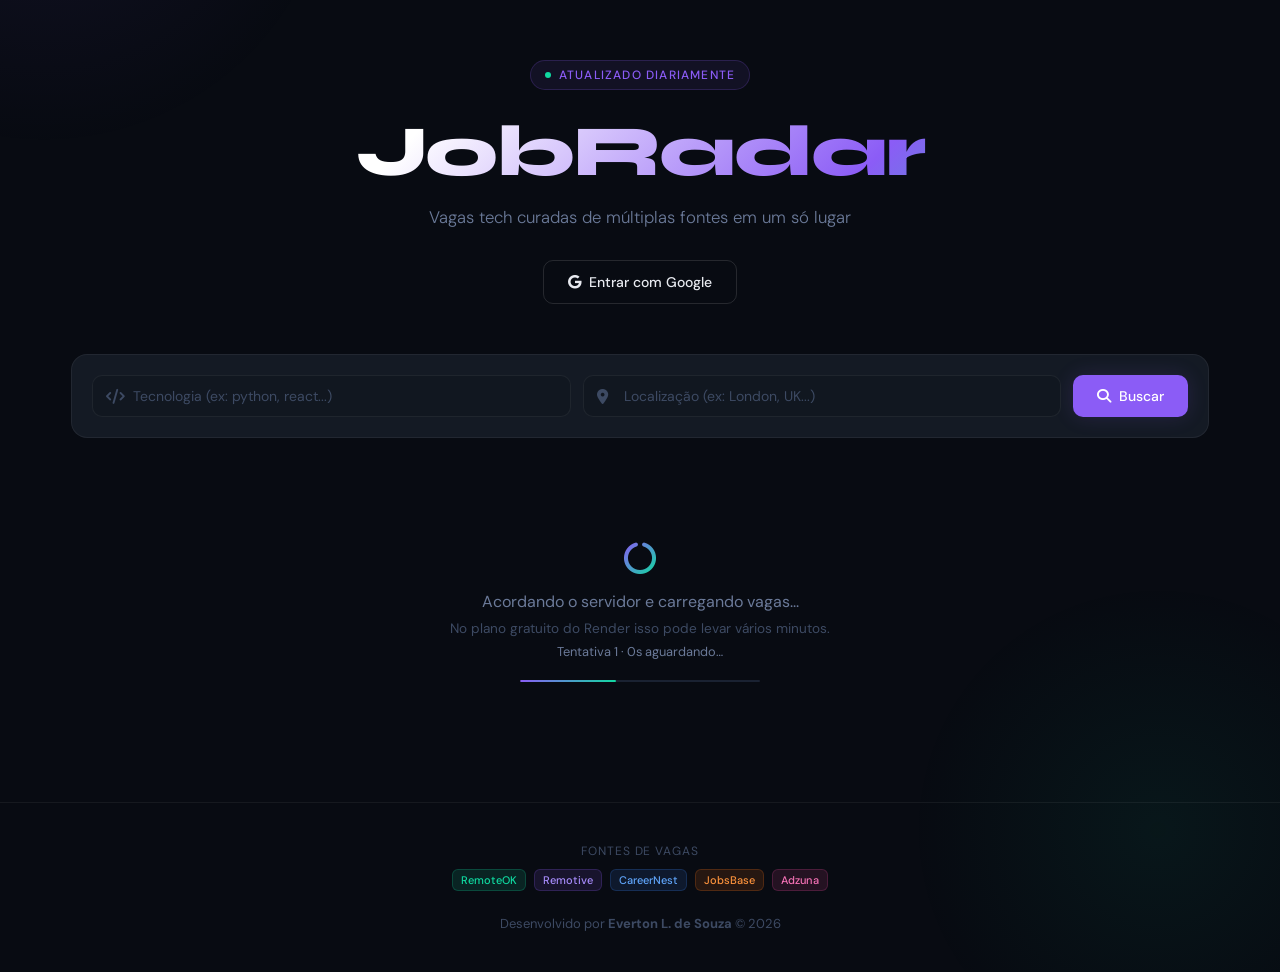
==== docs/index.html @ 058b23d6 "feat(ui): skeleton loading, load more, debounce, URL params, fade-in, empty state" ====
<!DOCTYPE html>
<html lang="pt-BR">
<head>
    <meta charset="UTF-8">
    <meta name="viewport" content="width=device-width, initial-scale=1.0">
    <title>JobRadar — Vagas Tech</title>
    <link rel="stylesheet" href="style.css?v=20260523">
    <link rel="stylesheet" href="https://cdnjs.cloudflare.com/ajax/libs/font-awesome/6.5.0/css/all.min.css">
    <link rel="icon" href="data:image/svg+xml,<svg xmlns='http://www.w3.org/2000/svg' viewBox='0 0 100 100'><text y='.9em' font-size='90'>📡</text></svg>">
</head>
<body>
    <header>
        <div class="container">
            <div class="header-eyebrow">Atualizado diariamente</div>
            <h1>JobRadar</h1>
            <p>Vagas tech curadas de múltiplas fontes em um só lugar</p>
            <div class="header-actions">
                <div id="auth-section">
                    <button id="btn-login" class="btn-outline">
                        <i class="fab fa-google"></i> Entrar com Google
                    </button>
                </div>
            </div>
        </div>
    </header>

    <main class="container">
        <div class="filters-wrapper">
            <div class="filter-input-wrapper">
                <i class="fas fa-code"></i>
                <input type="text" id="filter-tech" placeholder="Tecnologia (ex: python, react...)" />
            </div>
            <div class="filter-input-wrapper">
                <i class="fas fa-map-marker-alt"></i>
                <input type="text" id="filter-location" placeholder="Localização (ex: London, UK...)" />
            </div>
            <button id="btn-search" class="btn-primary">
                <i class="fas fa-search"></i> Buscar
            </button>
        </div>

        <div id="jobs-grid" class="jobs-grid">
            <div class="loading">
                <i class="fas fa-circle-notch fa-spin"></i>
                <p>Carregando vagas...</p>
            </div>
        </div>

        <div id="favorites-section" style="display:none">
            <h2><i class="fas fa-star"></i> Meus Favoritos</h2>
            <div id="favorites-grid" class="jobs-grid"></div>
        </div>
    </main>

    <footer>
        <div class="footer-sources">
            <span class="footer-sources-title">Fontes de vagas</span>
            <div class="footer-sources-list">
                <span class="source-badge" data-source="RemoteOK">RemoteOK</span>
                <span class="source-badge" data-source="Remotive">Remotive</span>
                <span class="source-badge" data-source="CareerNest">CareerNest</span>
                <span class="source-badge" data-source="JobsBase">JobsBase</span>
                <span class="source-badge" data-source="Adzuna">Adzuna</span>
            </div>
        </div>
        <p>Desenvolvido por <strong>Everton L. de Souza</strong> &copy; 2026</p>
    </footer>

    <script src="script.js?v=20260523"></script>
</body>
</html>
---- docs/style.css ----
@import url('https://fonts.googleapis.com/css2?family=Syne:wght@400;600;700;800&family=DM+Sans:wght@300;400;500&display=swap');

:root {
    --bg: #080b12;
    --bg-2: #0d1117;
    --bg-3: #111720;
    --surface: #141a24;
    --surface-2: #1a2232;
    --border: rgba(255,255,255,0.06);
    --border-hover: rgba(255,255,255,0.12);
    --text: #e8eaf0;
    --text-muted: #6b7a99;
    --text-dim: #3d4a63;

    --purple: #8b5cf6;
    --purple-glow: rgba(139,92,246,0.15);
    --purple-dim: rgba(139,92,246,0.08);
    --green: #10d9a0;
    --green-glow: rgba(16,217,160,0.15);
    --orange: #f97316;
    --orange-glow: rgba(249,115,22,0.15);

    --gradient-hero: linear-gradient(135deg, #8b5cf6 0%, #10d9a0 100%);
    --gradient-card: linear-gradient(145deg, #141a24 0%, #0d1117 100%);
}

* { box-sizing: border-box; margin: 0; padding: 0; }

body {
    background: var(--bg);
    color: var(--text);
    font-family: 'DM Sans', sans-serif;
    min-height: 100vh;
    overflow-x: hidden;
}

body::before {
    content: '';
    position: fixed;
    top: -50%;
    left: -20%;
    width: 600px;
    height: 600px;
    background: radial-gradient(circle, rgba(139,92,246,0.08) 0%, transparent 70%);
    pointer-events: none;
    z-index: 0;
}

body::after {
    content: '';
    position: fixed;
    bottom: -20%;
    right: -10%;
    width: 500px;
    height: 500px;
    background: radial-gradient(circle, rgba(16,217,160,0.06) 0%, transparent 70%);
    pointer-events: none;
    z-index: 0;
}

.container {
    width: 92%;
    max-width: 1280px;
    margin: 0 auto;
    padding: 0 20px;
    position: relative;
    z-index: 1;
}

/* HEADER */
header {
    padding: 60px 0 50px;
    text-align: center;
    position: relative;
}

.header-eyebrow {
    display: inline-flex;
    align-items: center;
    gap: 8px;
    background: var(--purple-dim);
    border: 1px solid rgba(139,92,246,0.2);
    color: var(--purple);
    font-size: 12px;
    font-weight: 500;
    letter-spacing: 0.1em;
    text-transform: uppercase;
    padding: 6px 14px;
    border-radius: 100px;
    margin-bottom: 24px;
}

.header-eyebrow::before {
    content: '';
    width: 6px;
    height: 6px;
    background: var(--green);
    border-radius: 50%;
    animation: pulse 2s ease-in-out infinite;
}

@keyframes pulse {
    0%, 100% { opacity: 1; transform: scale(1); }
    50% { opacity: 0.5; transform: scale(0.8); }
}

header h1 {
    font-family: 'Syne', sans-serif;
    font-size: clamp(2.8rem, 6vw, 4.5rem);
    font-weight: 800;
    line-height: 1.05;
    letter-spacing: -0.03em;
    margin-bottom: 16px;
    background: linear-gradient(135deg, #ffffff 30%, #8b5cf6 70%, #10d9a0 100%);
    -webkit-background-clip: text;
    -webkit-text-fill-color: transparent;
    background-clip: text;
}

header p {
    font-size: 1.05rem;
    color: var(--text-muted);
    margin-bottom: 32px;
    font-weight: 300;
}

.header-actions {
    display: flex;
    justify-content: center;
    gap: 12px;
    flex-wrap: wrap;
}

/* BUTTONS */
.btn-primary {
    background: var(--purple);
    color: #fff;
    border: none;
    padding: 12px 24px;
    border-radius: 10px;
    cursor: pointer;
    font-size: 14px;
    font-weight: 500;
    font-family: 'DM Sans', sans-serif;
    display: inline-flex;
    align-items: center;
    gap: 8px;
    transition: all 0.2s ease;
    box-shadow: 0 0 20px var(--purple-glow);
}

.btn-primary:hover {
    background: #7c3aed;
    box-shadow: 0 0 30px rgba(139,92,246,0.3);
    transform: translateY(-1px);
}

.btn-outline {
    background: transparent;
    color: var(--text);
    border: 1px solid var(--border-hover);
    padding: 12px 24px;
    border-radius: 10px;
    cursor: pointer;
    font-size: 14px;
    font-weight: 500;
    font-family: 'DM Sans', sans-serif;
    display: inline-flex;
    align-items: center;
    gap: 8px;
    transition: all 0.2s ease;
}

.btn-outline:hover {
    border-color: var(--purple);
    color: var(--purple);
    background: var(--purple-dim);
}

/* FILTERS */
.filters-wrapper {
    background: var(--surface);
    border: 1px solid var(--border);
    border-radius: 16px;
    padding: 20px;
    margin: 0 0 24px;
    display: flex;
    gap: 12px;
    align-items: center;
    flex-wrap: wrap;
}

.filter-input-wrapper {
    flex: 1;
    min-width: 200px;
    position: relative;
}

.filter-input-wrapper i {
    position: absolute;
    left: 14px;
    top: 50%;
    transform: translateY(-50%);
    color: var(--text-dim);
    font-size: 15px;
    pointer-events: none;
    z-index: 1;
}

.filter-input-wrapper input {
    width: 100%;
    background: var(--bg-3);
    border: 1px solid var(--border);
    color: var(--text);
    padding: 11px 14px 11px 40px;
    border-radius: 10px;
    font-size: 14px;
    font-family: 'DM Sans', sans-serif;
    transition: border-color 0.2s;
}

.filter-input-wrapper input::placeholder { color: var(--text-dim); }

.filter-input-wrapper input:focus {
    outline: none;
    border-color: var(--purple);
    background: var(--surface-2);
}

/* JOB COUNTER */
.job-counter {
    color: var(--text-muted);
    font-size: 13px;
    margin-bottom: 20px;
    display: flex;
    align-items: center;
    gap: 8px;
}

.job-counter::before {
    content: '';
    width: 3px;
    height: 14px;
    background: var(--gradient-hero);
    border-radius: 2px;
}

/* JOB CARDS GRID */
.jobs-grid {
    display: grid;
    grid-template-columns: repeat(auto-fill, minmax(340px, 1fr));
    gap: 16px;
    margin-bottom: 40px;
}

/* JOB CARD */
.job-card {
    background: var(--gradient-card);
    border: 1px solid var(--border);
    border-radius: 16px;
    padding: 22px;
    transition: all 0.25s ease;
    position: relative;
    overflow: hidden;
    cursor: default;
}

.job-card::before {
    content: '';
    position: absolute;
    inset: 0;
    border-radius: 16px;
    background: linear-gradient(135deg, var(--purple-dim), transparent);
    opacity: 0;
    transition: opacity 0.25s ease;
}

.job-card:hover {
    border-color: rgba(139,92,246,0.3);
    transform: translateY(-3px);
    box-shadow: 0 12px 40px rgba(0,0,0,0.4), 0 0 0 1px rgba(139,92,246,0.1);
}

.job-card:hover::before { opacity: 1; }

.job-card-header {
    display: flex;
    justify-content: space-between;
    align-items: flex-start;
    margin-bottom: 12px;
    position: relative;
}

.job-title {
    font-family: 'Syne', sans-serif;
    font-size: 1rem;
    font-weight: 600;
    color: var(--text);
    text-decoration: none;
    line-height: 1.3;
    flex: 1;
    transition: color 0.2s;
}

.job-title:hover { color: var(--purple); }

.btn-favorite {
    background: transparent;
    border: none;
    color: var(--text-dim);
    cursor: pointer;
    font-size: 16px;
    padding: 4px 6px;
    transition: all 0.2s;
    border-radius: 6px;
    flex-shrink: 0;
    margin-left: 8px;
}

.btn-favorite:hover {
    color: var(--orange);
    background: var(--orange-glow);
}

.btn-favorite.active { color: var(--orange); }

.job-meta {
    display: flex;
    flex-direction: column;
    gap: 5px;
    margin-bottom: 14px;
}

.job-company {
    font-size: 13px;
    color: var(--text-muted);
    display: flex;
    align-items: center;
    gap: 6px;
}

.job-company i { color: var(--text-dim); font-size: 13px; }

.job-location {
    font-size: 12px;
    color: var(--text-dim);
    display: flex;
    align-items: center;
    gap: 6px;
}

/* TECH TAGS */
.job-tags {
    display: flex;
    flex-wrap: wrap;
    gap: 6px;
    margin-bottom: 16px;
    min-height: 24px;
}

.tag {
    padding: 3px 10px;
    border-radius: 6px;
    font-size: 11px;
    font-weight: 500;
    letter-spacing: 0.02em;
    border: 1px solid;
}

.tag-csharp { background: rgba(139,92,246,0.12); color: #a78bfa; border-color: rgba(139,92,246,0.2); }
.tag-dotnet, .tag-net { background: rgba(139,92,246,0.12); color: #a78bfa; border-color: rgba(139,92,246,0.2); }
.tag-python { background: rgba(251,191,36,0.1); color: #fbbf24; border-color: rgba(251,191,36,0.2); }
.tag-javascript, .tag-js { background: rgba(251,191,36,0.1); color: #fbbf24; border-color: rgba(251,191,36,0.2); }
.tag-typescript, .tag-ts { background: rgba(59,130,246,0.12); color: #60a5fa; border-color: rgba(59,130,246,0.2); }
.tag-react { background: rgba(16,217,160,0.1); color: #10d9a0; border-color: rgba(16,217,160,0.2); }
.tag-java { background: rgba(249,115,22,0.1); color: #fb923c; border-color: rgba(249,115,22,0.2); }
.tag-go { background: rgba(16,217,160,0.1); color: #10d9a0; border-color: rgba(16,217,160,0.2); }
.tag-docker { background: rgba(59,130,246,0.12); color: #60a5fa; border-color: rgba(59,130,246,0.2); }
.tag-sql { background: rgba(249,115,22,0.1); color: #fb923c; border-color: rgba(249,115,22,0.2); }
.tag-default { background: rgba(255,255,255,0.05); color: var(--text-muted); border-color: var(--border); }

/* CARD FOOTER */
.job-footer {
    display: flex;
    justify-content: space-between;
    align-items: center;
    font-size: 12px;
    color: var(--text-dim);
    border-top: 1px solid var(--border);
    padding-top: 12px;
    margin-top: auto;
}

.source-badge {
    padding: 3px 8px;
    border-radius: 6px;
    font-size: 11px;
    font-weight: 500;
}

.source-badge[data-source="RemoteOK"] {
    background: rgba(16,217,160,0.12);
    border: 1px solid rgba(16,217,160,0.2);
    color: #10d9a0;
}

.source-badge[data-source="Remotive"] {
    background: rgba(139,92,246,0.12);
    border: 1px solid rgba(139,92,246,0.2);
    color: #a78bfa;
}

.source-badge[data-source="CareerNest"] {
    background: rgba(59,130,246,0.12);
    border: 1px solid rgba(59,130,246,0.2);
    color: #60a5fa;
}

.source-badge[data-source="JobsBase"] {
    background: rgba(249,115,22,0.12);
    border: 1px solid rgba(249,115,22,0.2);
    color: #fb923c;
}

.source-badge[data-source="Adzuna"] {
    background: rgba(236,72,153,0.12);
    border: 1px solid rgba(236,72,153,0.2);
    color: #f472b6;
}

.source-badge:not([data-source]) {
    background: var(--surface-2);
    border: 1px solid var(--border);
    color: var(--text-muted);
}

.source-badge {
    cursor: help;
    position: relative;
}

/* SKELETON LOADING */
.skeleton-card {
    pointer-events: none;
}

.skeleton-line {
    background: linear-gradient(90deg, var(--surface-2) 25%, var(--surface) 50%, var(--surface-2) 75%);
    background-size: 200% 100%;
    animation: shimmer 1.5s ease-in-out infinite;
    border-radius: 6px;
}

.skeleton-title {
    height: 20px;
    width: 75%;
    margin-bottom: 16px;
}

.skeleton-company {
    height: 14px;
    width: 50%;
    margin-bottom: 8px;
}

.skeleton-location {
    height: 12px;
    width: 35%;
    margin-bottom: 20px;
}

.skeleton-tags {
    display: flex;
    gap: 8px;
    margin-bottom: 20px;
}

.skeleton-tag {
    height: 22px;
    width: 50px;
    background: linear-gradient(90deg, var(--surface-2) 25%, var(--surface) 50%, var(--surface-2) 75%);
    background-size: 200% 100%;
    animation: shimmer 1.5s ease-in-out infinite;
    border-radius: 6px;
}

.skeleton-footer {
    height: 12px;
    width: 40%;
}

@keyframes shimmer {
    0% { background-position: 200% 0; }
    100% { background-position: -200% 0; }
}

/* EMPTY STATE */
.empty-state {
    grid-column: 1 / -1;
    text-align: center;
    padding: 80px 20px;
    color: var(--text-muted);
}

.empty-state i {
    font-size: 3rem;
    background: var(--gradient-hero);
    -webkit-background-clip: text;
    -webkit-text-fill-color: transparent;
    background-clip: text;
    margin-bottom: 20px;
}

.empty-state p {
    font-size: 1.1rem;
    margin-top: 8px;
}

/* FADE IN ANIMATION */
.fade-in-up {
    opacity: 0;
    transform: translateY(16px);
    animation: fadeInUp 0.4s ease forwards;
}

@keyframes fadeInUp {
    to {
        opacity: 1;
        transform: translateY(0);
    }
}

/* LOAD MORE */
.load-more-container {
    display: flex;
    justify-content: center;
    margin: 0 0 40px;
}

.btn-load-more {
    padding: 14px 48px;
    font-size: 14px;
}

.btn-load-more:disabled {
    opacity: 0.6;
    cursor: not-allowed;
}

/* LOADING */
.loading {
    grid-column: 1 / -1;
    text-align: center;
    padding: 80px 20px;
    color: var(--text-muted);
}

.loading p {
    margin-top: 16px;
    font-size: 1rem;
}

.loading-sub {
    font-size: 0.85rem !important;
    color: var(--text-dim) !important;
    max-width: 420px;
    margin: 8px auto 0 !important;
}

.wake-elapsed {
    font-size: 0.8rem !important;
    color: var(--text-muted) !important;
    margin-top: 6px !important;
}

.loading-error {
    display: flex;
    flex-direction: column;
    align-items: center;
}

.loading-error .btn-primary {
    margin-top: 24px;
}

.loading-bar {
    width: 240px;
    height: 2px;
    background: var(--surface-2);
    border-radius: 2px;
    margin: 20px auto 0;
    overflow: hidden;
}

.loading-bar-fill {
    height: 100%;
    width: 40%;
    background: var(--gradient-hero);
    border-radius: 2px;
    animation: loading-slide 1.5s ease-in-out infinite;
}

@keyframes loading-slide {
    0% { transform: translateX(-150%); }
    100% { transform: translateX(350%); }
}

.loading i {
    font-size: 2rem;
    background: var(--gradient-hero);
    -webkit-background-clip: text;
    -webkit-text-fill-color: transparent;
    background-clip: text;
}

/* FAVORITES */
#favorites-section {
    margin-top: 50px;
    padding-top: 40px;
    border-top: 1px solid var(--border);
}

#favorites-section h2 {
    font-family: 'Syne', sans-serif;
    font-size: 1.4rem;
    font-weight: 700;
    color: var(--text);
    margin-bottom: 24px;
    display: flex;
    align-items: center;
    gap: 10px;
}

#favorites-section h2 i { color: var(--orange); }

/* FOOTER */
footer {
    text-align: center;
    padding: 40px 0;
    border-top: 1px solid var(--border);
    color: var(--text-dim);
    font-size: 13px;
    margin-top: 40px;
    position: relative;
    z-index: 1;
}

.footer-sources {
    margin-bottom: 24px;
}

.footer-sources-title {
    display: block;
    font-size: 12px;
    color: var(--text-dim);
    text-transform: uppercase;
    letter-spacing: 0.08em;
    margin-bottom: 10px;
}

.footer-sources-list {
    display: flex;
    justify-content: center;
    gap: 8px;
    flex-wrap: wrap;
}
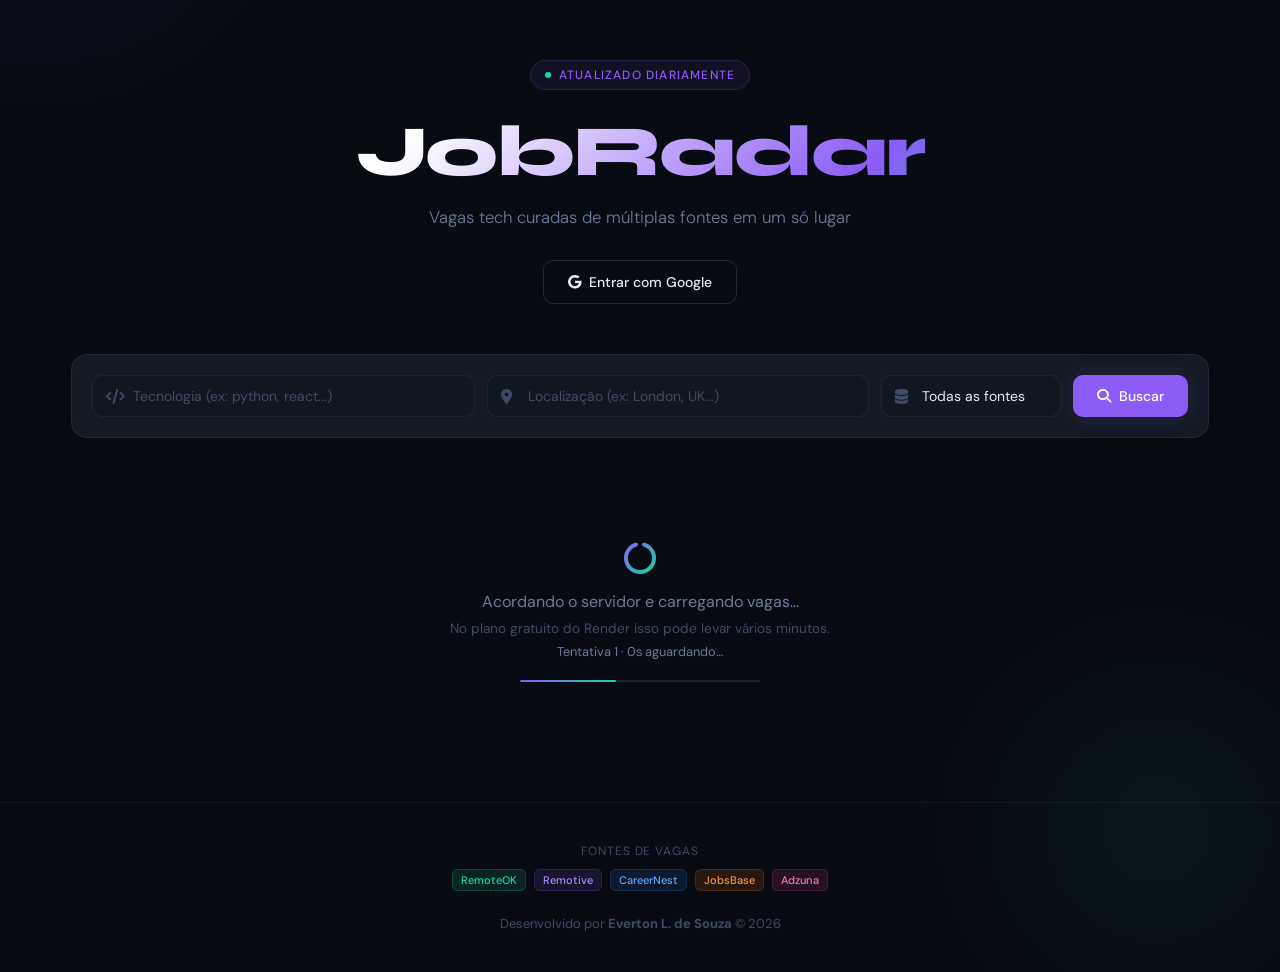
==== commit b90309eb: "feat(ui): add source filter dropdown to frontend" ====
--- a/docs/index.html
+++ b/docs/index.html
@@ -34,6 +34,17 @@
                 <i class="fas fa-map-marker-alt"></i>
                 <input type="text" id="filter-location" placeholder="Localização (ex: London, UK...)" />
             </div>
+            <div class="filter-input-wrapper filter-source-wrapper">
+                <i class="fas fa-database"></i>
+                <select id="filter-source">
+                    <option value="">Todas as fontes</option>
+                    <option value="RemoteOK">RemoteOK</option>
+                    <option value="Remotive">Remotive</option>
+                    <option value="CareerNest">CareerNest</option>
+                    <option value="JobsBase">JobsBase</option>
+                    <option value="Adzuna">Adzuna</option>
+                </select>
+            </div>
             <button id="btn-search" class="btn-primary">
                 <i class="fas fa-search"></i> Buscar
             </button>
--- a/docs/style.css
+++ b/docs/style.css
@@ -221,10 +221,30 @@
 
 .filter-input-wrapper input::placeholder { color: var(--text-dim); }
 
-.filter-input-wrapper input:focus {
+.filter-input-wrapper input:focus,
+.filter-input-wrapper select:focus {
     outline: none;
     border-color: var(--purple);
     background: var(--surface-2);
+}
+
+.filter-input-wrapper select {
+    width: 100%;
+    background: var(--bg-3);
+    border: 1px solid var(--border);
+    color: var(--text);
+    padding: 11px 14px 11px 40px;
+    border-radius: 10px;
+    font-size: 14px;
+    font-family: 'DM Sans', sans-serif;
+    transition: border-color 0.2s;
+    appearance: none;
+    cursor: pointer;
+}
+
+.filter-source-wrapper {
+    min-width: 180px;
+    flex: 0 0 auto;
 }
 
 /* JOB COUNTER */
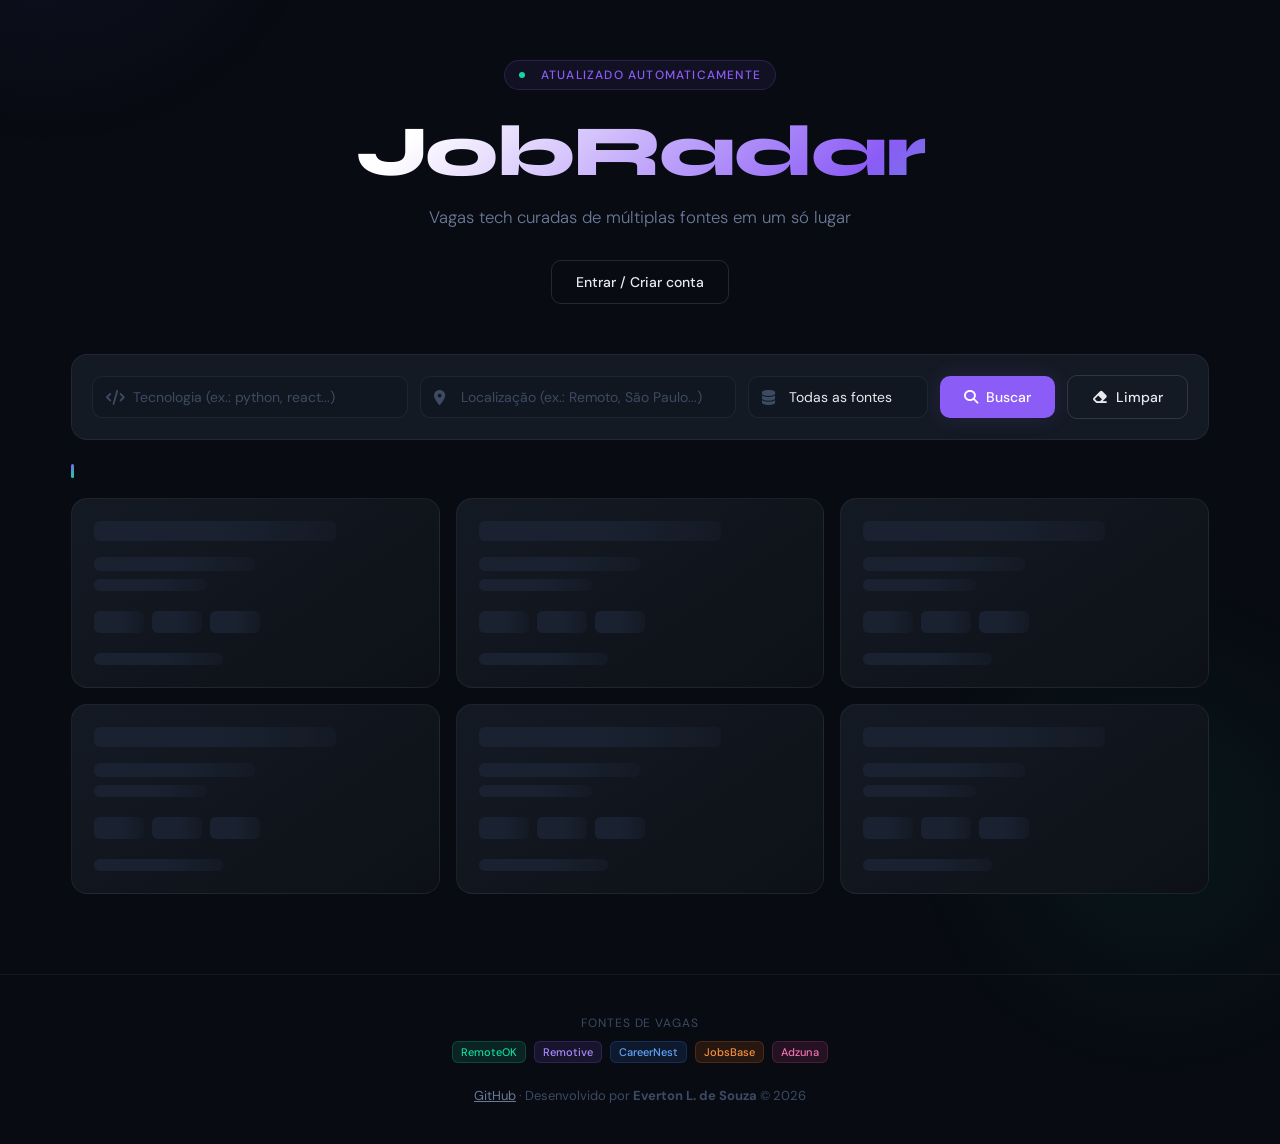
==== commit 7faefc8c: "feat: eleva o JobRadar a padrão profissional Backend: ProblemDetails RFC 7807, health checks live/re" ====
--- a/docs/index.html
+++ b/docs/index.html
@@ -3,21 +3,30 @@
 <head>
     <meta charset="UTF-8">
     <meta name="viewport" content="width=device-width, initial-scale=1.0">
-    <title>JobRadar — Vagas Tech</title>
-    <link rel="stylesheet" href="style.css?v=20260523">
+    <title>JobRadar — Vagas de tecnologia em um só lugar</title>
+    <meta name="description" content="O JobRadar agrega vagas de tecnologia de múltiplas fontes, com filtros, favoritos e alertas personalizados.">
+    <meta name="theme-color" content="#080b12">
+    <meta property="og:type" content="website">
+    <meta property="og:title" content="JobRadar — Vagas Tech">
+    <meta property="og:description" content="Vagas de tecnologia de múltiplas fontes em um só lugar, com favoritos e alertas.">
+    <meta property="og:locale" content="pt_BR">
+    <link rel="preconnect" href="https://cdnjs.cloudflare.com" crossorigin>
+    <link rel="stylesheet" href="style.css?v=20261020">
     <link rel="stylesheet" href="https://cdnjs.cloudflare.com/ajax/libs/font-awesome/6.5.0/css/all.min.css">
     <link rel="icon" href="data:image/svg+xml,<svg xmlns='http://www.w3.org/2000/svg' viewBox='0 0 100 100'><text y='.9em' font-size='90'>📡</text></svg>">
 </head>
 <body>
+    <a class="skip-link" href="#vagas">Pular para as vagas</a>
+
     <header>
         <div class="container">
-            <div class="header-eyebrow">Atualizado diariamente</div>
+            <div class="header-eyebrow"><span aria-hidden="true"></span>Atualizado automaticamente</div>
             <h1>JobRadar</h1>
             <p>Vagas tech curadas de múltiplas fontes em um só lugar</p>
             <div class="header-actions">
                 <div id="auth-section">
-                    <button id="btn-login" class="btn-outline">
-                        <i class="fab fa-google"></i> Entrar com Google
+                    <button id="btn-login" class="btn-outline" type="button">
+                        <i class="fas fa-right-to-bracket" aria-hidden="true"></i> Entrar / Criar conta
                     </button>
                 </div>
             </div>
@@ -25,17 +34,20 @@
     </header>
 
     <main class="container">
-        <div class="filters-wrapper">
+        <form class="filters-wrapper" id="filters-form" role="search" aria-label="Filtrar vagas">
             <div class="filter-input-wrapper">
-                <i class="fas fa-code"></i>
-                <input type="text" id="filter-tech" placeholder="Tecnologia (ex: python, react...)" />
+                <i class="fas fa-code" aria-hidden="true"></i>
+                <label class="sr-only" for="filter-tech">Tecnologia</label>
+                <input type="search" id="filter-tech" placeholder="Tecnologia (ex.: python, react...)" autocomplete="off">
             </div>
             <div class="filter-input-wrapper">
-                <i class="fas fa-map-marker-alt"></i>
-                <input type="text" id="filter-location" placeholder="Localização (ex: London, UK...)" />
+                <i class="fas fa-map-marker-alt" aria-hidden="true"></i>
+                <label class="sr-only" for="filter-location">Localização</label>
+                <input type="search" id="filter-location" placeholder="Localização (ex.: Remoto, São Paulo...)" autocomplete="off">
             </div>
             <div class="filter-input-wrapper filter-source-wrapper">
-                <i class="fas fa-database"></i>
+                <i class="fas fa-database" aria-hidden="true"></i>
+                <label class="sr-only" for="filter-source">Fonte</label>
                 <select id="filter-source">
                     <option value="">Todas as fontes</option>
                     <option value="RemoteOK">RemoteOK</option>
@@ -45,38 +57,107 @@
                     <option value="Adzuna">Adzuna</option>
                 </select>
             </div>
-            <button id="btn-search" class="btn-primary">
-                <i class="fas fa-search"></i> Buscar
+            <button id="btn-search" class="btn-primary" type="submit">
+                <i class="fas fa-search" aria-hidden="true"></i> Buscar
             </button>
-        </div>
+            <button id="btn-clear" class="btn-outline" type="button">
+                <i class="fas fa-eraser" aria-hidden="true"></i> Limpar
+            </button>
+        </form>
 
-        <div id="jobs-grid" class="jobs-grid">
-            <div class="loading">
-                <i class="fas fa-circle-notch fa-spin"></i>
-                <p>Carregando vagas...</p>
+        <p id="job-counter" class="job-counter" role="status" aria-live="polite"></p>
+
+        <section id="vagas" aria-label="Lista de vagas">
+            <div id="jobs-grid" class="jobs-grid">
+                <div class="loading">
+                    <i class="fas fa-circle-notch fa-spin" aria-hidden="true"></i>
+                    <p>Carregando vagas...</p>
+                </div>
             </div>
-        </div>
+            <div id="load-more-container" class="load-more-container"></div>
+        </section>
 
-        <div id="favorites-section" style="display:none">
-            <h2><i class="fas fa-star"></i> Meus Favoritos</h2>
+        <section id="favorites-section" hidden aria-label="Meus favoritos">
+            <h2><i class="fas fa-star" aria-hidden="true"></i> Meus Favoritos</h2>
             <div id="favorites-grid" class="jobs-grid"></div>
-        </div>
+            <p id="favorites-empty" class="loading-sub" hidden>Você ainda não favoritou nenhuma vaga. Toque na estrela de um card para salvar aqui.</p>
+        </section>
+
+        <section id="alerts-section" hidden aria-label="Meus alertas de vagas">
+            <h2><i class="fas fa-bell" aria-hidden="true"></i> Meus Alertas</h2>
+            <p class="alerts-hint">Crie um alerta com os filtros atuais e seja avisado quando novas vagas compatíveis forem importadas.</p>
+            <form id="alert-form" class="alert-form">
+                <label> Tecnologia <input type="text" id="alert-tech" placeholder="Ex.: React" maxlength="100"></label>
+                <label> Localização <input type="text" id="alert-location" placeholder="Ex.: Remoto" maxlength="200"></label>
+                <label> Fonte
+                    <select id="alert-source">
+                        <option value="">Todas</option>
+                        <option value="RemoteOK">RemoteOK</option>
+                        <option value="Remotive">Remotive</option>
+                        <option value="CareerNest">CareerNest</option>
+                        <option value="JobsBase">JobsBase</option>
+                        <option value="Adzuna">Adzuna</option>
+                    </select>
+                </label>
+                <button class="btn-primary" type="submit"><i class="fas fa-plus" aria-hidden="true"></i> Criar alerta</button>
+            </form>
+            <ul id="alerts-list" class="alerts-list"></ul>
+        </section>
     </main>
 
     <footer>
-        <div class="footer-sources">
-            <span class="footer-sources-title">Fontes de vagas</span>
-            <div class="footer-sources-list">
-                <span class="source-badge" data-source="RemoteOK">RemoteOK</span>
-                <span class="source-badge" data-source="Remotive">Remotive</span>
-                <span class="source-badge" data-source="CareerNest">CareerNest</span>
-                <span class="source-badge" data-source="JobsBase">JobsBase</span>
-                <span class="source-badge" data-source="Adzuna">Adzuna</span>
+        <div class="container">
+            <div class="footer-sources">
+                <span class="footer-sources-title">Fontes de vagas</span>
+                <div class="footer-sources-list">
+                    <span class="source-badge" data-source="RemoteOK">RemoteOK</span>
+                    <span class="source-badge" data-source="Remotive">Remotive</span>
+                    <span class="source-badge" data-source="CareerNest">CareerNest</span>
+                    <span class="source-badge" data-source="JobsBase">JobsBase</span>
+                    <span class="source-badge" data-source="Adzuna">Adzuna</span>
+                </div>
             </div>
+            <p>
+                <a href="https://github.com/evertonldesouza/JobRadar" target="_blank" rel="noopener noreferrer">GitHub</a> ·
+                Desenvolvido por <strong>Everton L. de Souza</strong> &copy; 2026
+            </p>
         </div>
-        <p>Desenvolvido por <strong>Everton L. de Souza</strong> &copy; 2026</p>
     </footer>
 
-    <script src="script.js?v=20260523"></script>
+    <dialog id="auth-dialog" aria-labelledby="auth-title">
+        <div class="auth-dialog-body">
+            <button class="auth-close" id="auth-close" type="button" aria-label="Fechar"><i class="fas fa-xmark" aria-hidden="true"></i></button>
+            <h2 id="auth-title">Acesse sua conta</h2>
+            <div class="auth-tabs" role="tablist" aria-label="Entrar ou criar conta">
+                <button type="button" role="tab" aria-selected="true" id="tab-login" class="auth-tab active">Entrar</button>
+                <button type="button" role="tab" aria-selected="false" id="tab-register" class="auth-tab">Criar conta</button>
+            </div>
+
+            <form id="form-login" class="auth-form">
+                <label>Email <input type="email" id="login-email" required autocomplete="email" placeholder="voce@exemplo.com"></label>
+                <label>Senha <input type="password" id="login-password" required autocomplete="current-password" placeholder="Sua senha"></label>
+                <p class="auth-error" id="login-error" role="alert" hidden></p>
+                <button class="btn-primary" type="submit">Entrar</button>
+            </form>
+
+            <form id="form-register" class="auth-form" hidden>
+                <label>Nome <input type="text" id="register-name" required autocomplete="name" maxlength="200" placeholder="Seu nome"></label>
+                <label>Email <input type="email" id="register-email" required autocomplete="email" placeholder="voce@exemplo.com"></label>
+                <label>Senha <input type="password" id="register-password" required autocomplete="new-password" minlength="8" placeholder="Mín. 8 caracteres, com letras e números"></label>
+                <p class="auth-error" id="register-error" role="alert" hidden></p>
+                <button class="btn-primary" type="submit">Criar conta</button>
+            </form>
+
+            <div class="auth-divider"><span>ou</span></div>
+            <button id="btn-google" class="btn-outline btn-google" type="button">
+                <i class="fab fa-google" aria-hidden="true"></i> Continuar com Google
+            </button>
+            <p class="auth-note">Ao continuar, você concorda em salvar favoritos e alertas na sua conta.</p>
+        </div>
+    </dialog>
+
+    <div id="toast" class="toast" role="status" aria-live="polite" hidden></div>
+    <noscript><p style="text-align:center;padding:16px">O JobRadar precisa de JavaScript para carregar as vagas.</p></noscript>
+    <script src="script.js?v=20261020"></script>
 </body>
-</html>+</html>
--- a/docs/style.css
+++ b/docs/style.css
@@ -683,4 +683,86 @@
     justify-content: center;
     gap: 8px;
     flex-wrap: wrap;
-}+}
+/* ===== v2 profissional: acessibilidade, diálogo de login, alertas e toast ===== */
+.sr-only {
+    position: absolute; width: 1px; height: 1px; padding: 0; margin: -1px;
+    overflow: hidden; clip: rect(0, 0, 0, 0); white-space: nowrap; border: 0;
+}
+.skip-link {
+    position: absolute; left: 16px; top: -48px; z-index: 20;
+    background: var(--surface-2); color: var(--text); padding: 10px 16px; border-radius: 8px;
+    transition: top .2s ease;
+}
+.skip-link:focus { top: 12px; }
+:focus-visible { outline: 2px solid var(--green); outline-offset: 2px; }
+[hidden] { display: none !important; }
+
+.user-chip { color: var(--text-muted); font-size: 14px; margin-right: 10px; }
+#auth-section { display: inline-flex; align-items: center; gap: 8px; flex-wrap: wrap; justify-content: center; }
+
+#favorites-section h2, #alerts-section h2 {
+    font-family: 'Syne', sans-serif; font-size: 1.4rem; margin-bottom: 16px;
+}
+#alerts-section { margin-top: 40px; padding-top: 32px; border-top: 1px solid var(--border); }
+.alerts-hint { color: var(--text-muted); font-size: 14px; margin-bottom: 16px; }
+.alert-form { display: flex; gap: 12px; flex-wrap: wrap; align-items: end; margin-bottom: 20px; }
+.alert-form label { display: flex; flex-direction: column; gap: 6px; font-size: 13px; color: var(--text-muted); }
+.alert-form input, .alert-form select {
+    background: var(--bg-3); border: 1px solid var(--border); color: var(--text);
+    padding: 11px 14px; border-radius: 10px; font: inherit; font-size: 14px;
+}
+.alerts-list { list-style: none; display: flex; flex-direction: column; gap: 8px; }
+.alert-item {
+    display: flex; justify-content: space-between; align-items: center; gap: 12px;
+    background: var(--surface); border: 1px solid var(--border); border-radius: 10px; padding: 12px 16px;
+}
+.btn-alert-delete { padding: 8px 14px; font-size: 13px; }
+
+dialog#auth-dialog {
+    border: 1px solid var(--border-hover); border-radius: 20px; padding: 0;
+    background: var(--bg-2); color: var(--text); width: min(440px, calc(100vw - 32px));
+    box-shadow: 0 24px 80px rgba(0,0,0,.55);
+}
+dialog#auth-dialog::backdrop { background: rgba(3, 6, 12, .72); backdrop-filter: blur(4px); }
+.auth-dialog-body { padding: 28px; position: relative; }
+.auth-dialog-body h2 { font-family: 'Syne', sans-serif; margin-bottom: 20px; }
+.auth-close {
+    position: absolute; top: 16px; right: 16px; background: transparent; border: 0;
+    color: var(--text-muted); cursor: pointer; font-size: 18px; padding: 6px;
+}
+.auth-tabs { display: grid; grid-template-columns: 1fr 1fr; gap: 8px; margin-bottom: 20px; }
+.auth-tab {
+    padding: 10px; border-radius: 10px; border: 1px solid var(--border);
+    background: var(--bg-3); color: var(--text-muted); cursor: pointer; font: inherit;
+}
+.auth-tab.active { color: var(--text); border-color: rgba(139,92,246,.45); background: var(--purple-dim); }
+.auth-form { display: flex; flex-direction: column; gap: 14px; }
+.auth-form label { display: flex; flex-direction: column; gap: 6px; font-size: 13px; color: var(--text-muted); }
+.auth-form input {
+    background: var(--bg-3); border: 1px solid var(--border); color: var(--text);
+    padding: 12px 14px; border-radius: 10px; font: inherit; font-size: 14px;
+}
+.auth-form input:focus { outline: none; border-color: var(--purple); }
+.auth-error { color: #fca5a5; font-size: 13px; }
+.auth-divider { display: flex; align-items: center; gap: 12px; color: var(--text-dim); font-size: 12px; margin: 20px 0; }
+.auth-divider::before, .auth-divider::after { content: ''; flex: 1; height: 1px; background: var(--border); }
+.btn-google { width: 100%; justify-content: center; }
+.auth-note { color: var(--text-dim); font-size: 12px; text-align: center; margin-top: 16px; }
+
+.toast {
+    position: fixed; left: 50%; bottom: 24px; transform: translateX(-50%); z-index: 30;
+    background: var(--surface-2); color: var(--text); border: 1px solid var(--border-hover);
+    border-radius: 12px; padding: 12px 18px; font-size: 14px; box-shadow: 0 16px 48px rgba(0,0,0,.45);
+    max-width: calc(100vw - 32px); text-align: center;
+}
+footer a { color: var(--text-muted); }
+footer a:hover { color: var(--green); }
+
+@media (prefers-reduced-motion: reduce) {
+    *, *::before, *::after { animation-duration: .01ms !important; transition-duration: .01ms !important; scroll-behavior: auto !important; }
+}
+@media (max-width: 640px) {
+    .alert-form, .alert-form label { width: 100%; }
+    header { padding: 44px 0 36px; }
+}
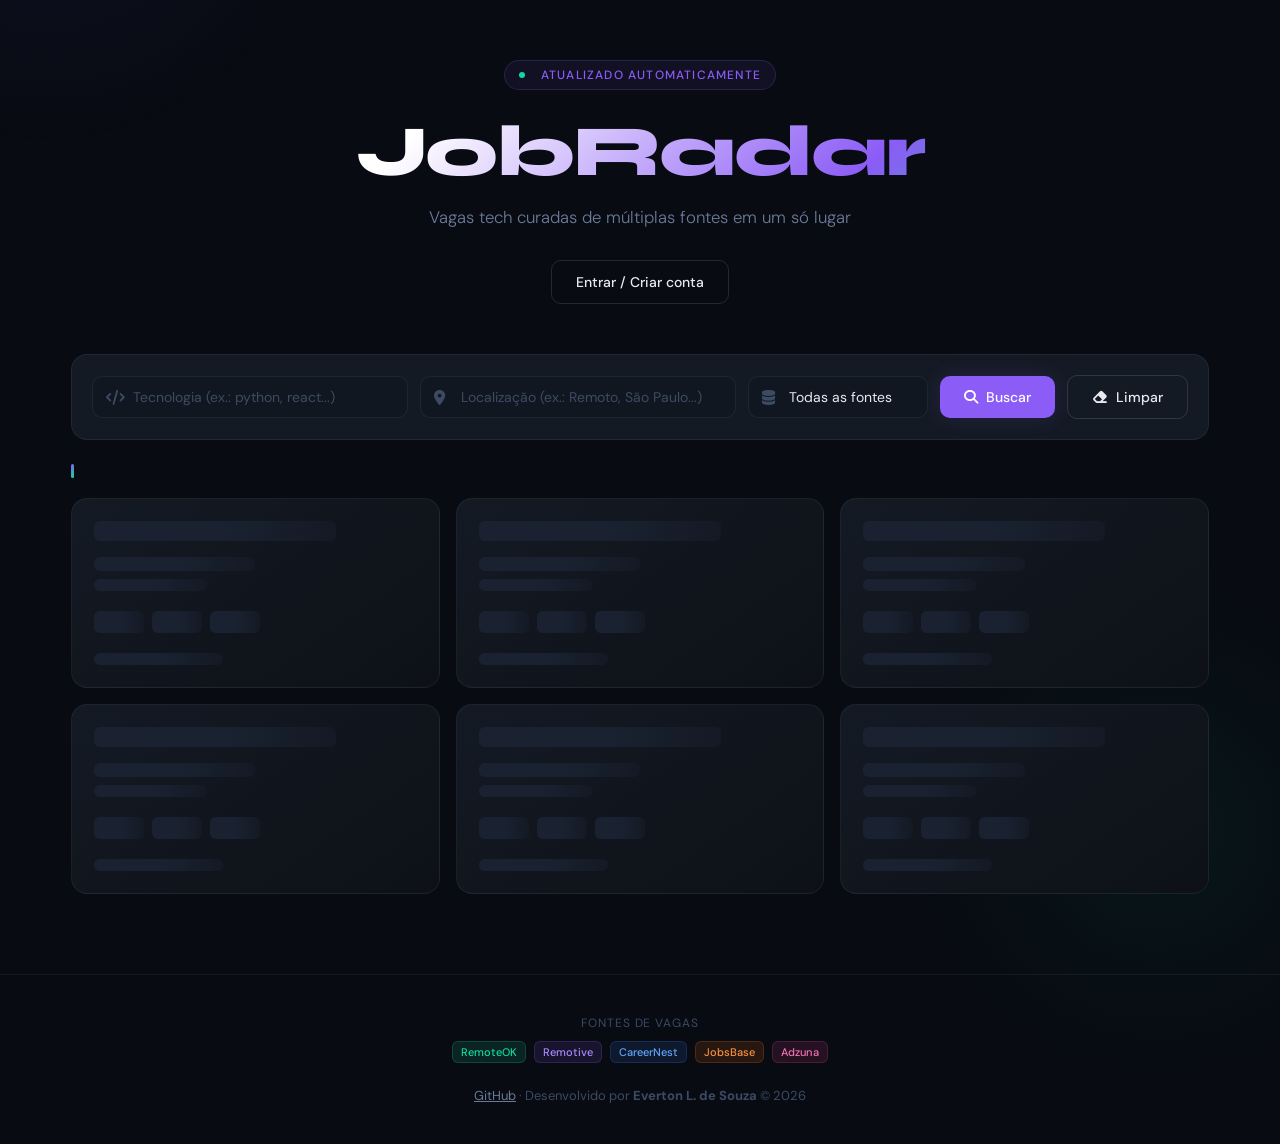
==== commit 56de74b1: "feat(auth): sessão completa com refresh rotativo, /me e recuperação de senha - Refresh tokens opacos" ====
--- a/docs/index.html
+++ b/docs/index.html
@@ -138,6 +138,23 @@
                 <label>Senha <input type="password" id="login-password" required autocomplete="current-password" placeholder="Sua senha"></label>
                 <p class="auth-error" id="login-error" role="alert" hidden></p>
                 <button class="btn-primary" type="submit">Entrar</button>
+                <button class="auth-link" id="link-forgot" type="button">Esqueci minha senha</button>
+            </form>
+
+            <form id="form-forgot" class="auth-form" hidden>
+                <p class="auth-note" style="text-align:left;margin:0">Informe seu email e enviaremos um link (válido por 1 hora) para criar uma nova senha.</p>
+                <label>Email <input type="email" id="forgot-email" autocomplete="email" placeholder="voce@exemplo.com"></label>
+                <p class="auth-error" id="forgot-error" role="alert" hidden></p>
+                <button class="btn-primary" type="submit">Enviar link de recuperação</button>
+                <button class="auth-link" id="link-back-login" type="button">Voltar ao login</button>
+            </form>
+
+            <form id="form-reset" class="auth-form" hidden>
+                <p class="auth-note" style="text-align:left;margin:0">Crie sua nova senha (mín. 8 caracteres, com letras e números).</p>
+                <label>Email <input type="email" id="reset-email" autocomplete="email" placeholder="voce@exemplo.com"></label>
+                <label>Nova senha <input type="password" id="reset-password" autocomplete="new-password" minlength="8" placeholder="Nova senha"></label>
+                <p class="auth-error" id="reset-error" role="alert" hidden></p>
+                <button class="btn-primary" type="submit">Redefinir senha</button>
             </form>
 
             <form id="form-register" class="auth-form" hidden>
--- a/docs/style.css
+++ b/docs/style.css
@@ -766,3 +766,9 @@
     .alert-form, .alert-form label { width: 100%; }
     header { padding: 44px 0 36px; }
 }
+
+.auth-link {
+    background: none; border: 0; color: var(--purple); cursor: pointer;
+    font: inherit; font-size: 13px; padding: 4px; text-decoration: underline;
+}
+.auth-link:hover { color: var(--green); }
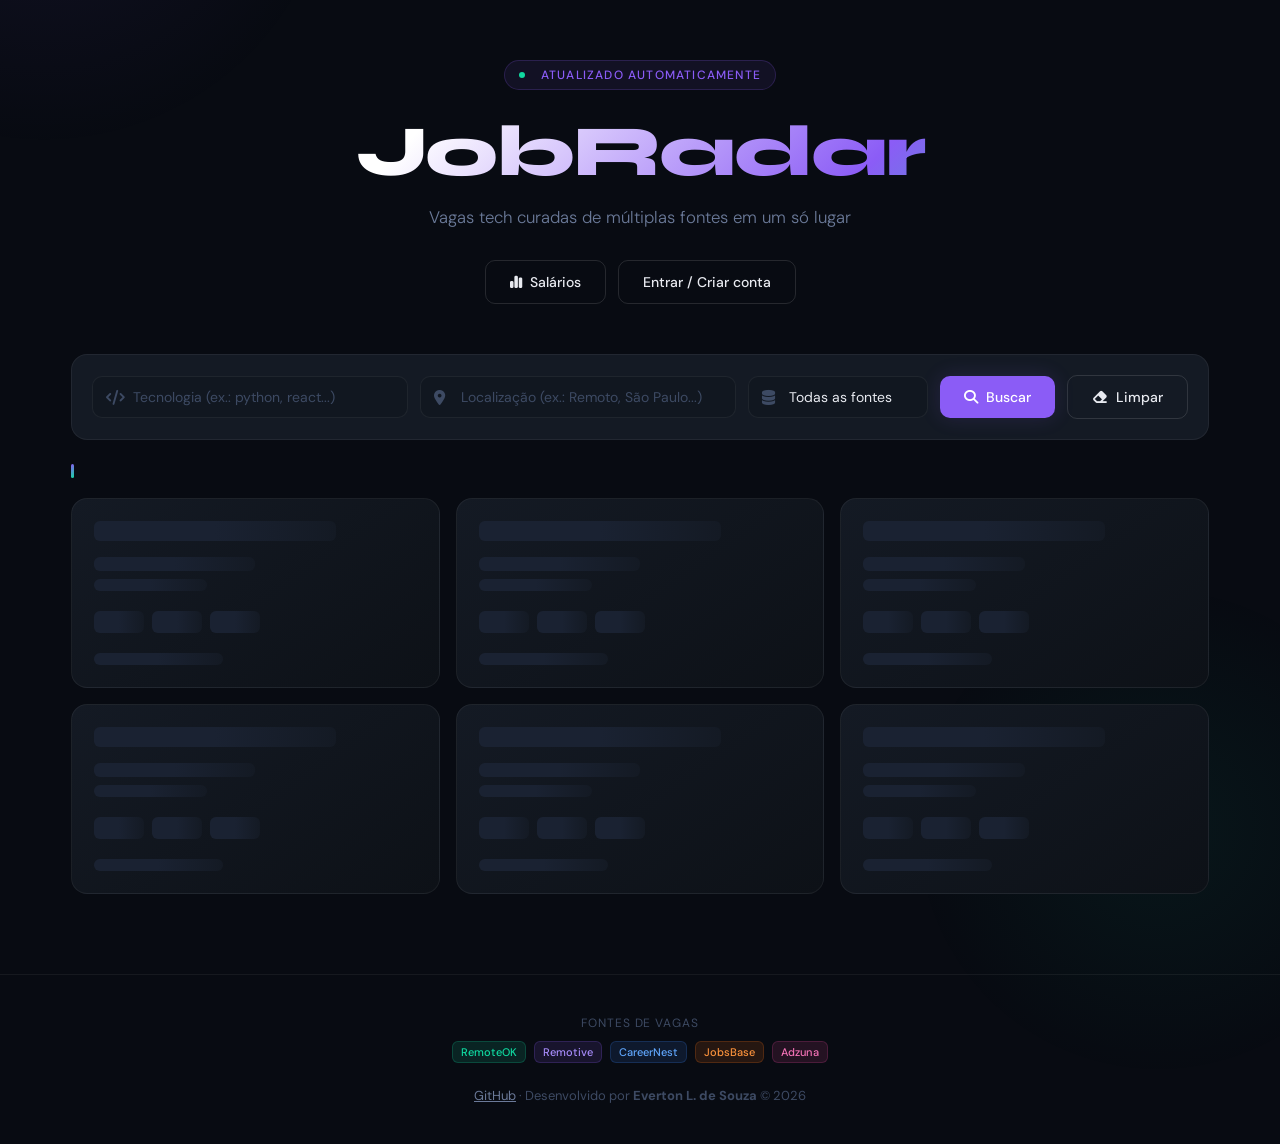
==== commit e4bf32fd: "feat(salaries): comparador salarial por tecnologia com cobertura transparente - Extração de salário " ====
--- a/docs/index.html
+++ b/docs/index.html
@@ -11,7 +11,7 @@
     <meta property="og:description" content="Vagas de tecnologia de múltiplas fontes em um só lugar, com favoritos e alertas.">
     <meta property="og:locale" content="pt_BR">
     <link rel="preconnect" href="https://cdnjs.cloudflare.com" crossorigin>
-    <link rel="stylesheet" href="style.css?v=20261020">
+    <link rel="stylesheet" href="style.css?v=20261101">
     <link rel="stylesheet" href="https://cdnjs.cloudflare.com/ajax/libs/font-awesome/6.5.0/css/all.min.css">
     <link rel="icon" href="data:image/svg+xml,<svg xmlns='http://www.w3.org/2000/svg' viewBox='0 0 100 100'><text y='.9em' font-size='90'>📡</text></svg>">
 </head>
@@ -24,6 +24,9 @@
             <h1>JobRadar</h1>
             <p>Vagas tech curadas de múltiplas fontes em um só lugar</p>
             <div class="header-actions">
+                <a class="btn-outline btn-salary-link" href="salaries.html">
+                    <i class="fas fa-chart-simple" aria-hidden="true"></i> Salários
+                </a>
                 <div id="auth-section">
                     <button id="btn-login" class="btn-outline" type="button">
                         <i class="fas fa-right-to-bracket" aria-hidden="true"></i> Entrar / Criar conta
@@ -175,6 +178,6 @@
 
     <div id="toast" class="toast" role="status" aria-live="polite" hidden></div>
     <noscript><p style="text-align:center;padding:16px">O JobRadar precisa de JavaScript para carregar as vagas.</p></noscript>
-    <script src="script.js?v=20261020"></script>
+    <script src="script.js?v=20261101"></script>
 </body>
 </html>
--- a/docs/style.css
+++ b/docs/style.css
@@ -772,3 +772,166 @@
     font: inherit; font-size: 13px; padding: 4px; text-decoration: underline;
 }
 .auth-link:hover { color: var(--green); }
+
+/* ===== v3: destaque de busca, favoritos de visitante e página de detalhes ===== */
+mark.hl {
+    background: rgba(139, 92, 246, 0.28);
+    color: inherit;
+    border-radius: 4px;
+    padding: 0 2px;
+}
+
+.job-footer { gap: 10px; flex-wrap: wrap; }
+.job-footer-meta { display: flex; align-items: center; gap: 10px; min-width: 0; }
+
+.btn-apply {
+    display: inline-flex; align-items: center; gap: 6px;
+    padding: 6px 12px; border-radius: 999px;
+    border: 1px solid rgba(16, 217, 160, 0.28);
+    background: rgba(16, 217, 160, 0.1);
+    color: var(--green); font-size: 12px; font-weight: 500;
+    text-decoration: none; white-space: nowrap;
+    transition: background .2s ease, border-color .2s ease, transform .2s ease;
+}
+.btn-apply:hover { background: rgba(16, 217, 160, 0.18); border-color: rgba(16, 217, 160, 0.45); transform: translateY(-1px); }
+.btn-apply i { font-size: 11px; }
+
+/* ---------- página de detalhes ---------- */
+.detail-topbar {
+    padding: 20px 0; position: relative; z-index: 1;
+    border-bottom: 1px solid var(--border);
+}
+.detail-topbar-inner { display: flex; align-items: center; justify-content: space-between; gap: 16px; flex-wrap: wrap; }
+.detail-brand {
+    font-family: 'Syne', sans-serif; font-weight: 700; font-size: 1.15rem;
+    color: var(--text); text-decoration: none; display: inline-flex; align-items: center; gap: 8px;
+}
+.detail-brand i { color: var(--purple); }
+.detail-brand:hover { color: var(--green); }
+.detail-nav { display: flex; align-items: center; gap: 10px; }
+
+.breadcrumb {
+    display: flex; align-items: center; gap: 8px; flex-wrap: wrap;
+    font-size: 13px; color: var(--text-dim); margin: 28px 0 16px; position: relative; z-index: 1;
+}
+.breadcrumb a { color: var(--text-muted); text-decoration: none; }
+.breadcrumb a:hover { color: var(--green); }
+.breadcrumb span:last-child { color: var(--text-muted); max-width: 60ch; overflow: hidden; text-overflow: ellipsis; white-space: nowrap; }
+
+.detail-card {
+    background: var(--gradient-card);
+    border: 1px solid var(--border);
+    border-radius: 20px;
+    padding: 32px;
+    position: relative; z-index: 1;
+    display: flex; flex-direction: column; gap: 20px;
+}
+.detail-title {
+    font-family: 'Syne', sans-serif; font-size: clamp(1.5rem, 3.6vw, 2.1rem);
+    line-height: 1.2; font-weight: 800;
+    background: var(--gradient-hero);
+    -webkit-background-clip: text; background-clip: text;
+    -webkit-text-fill-color: transparent;
+}
+.detail-meta { display: flex; align-items: center; gap: 10px 18px; flex-wrap: wrap; }
+.detail-meta-item { display: inline-flex; align-items: center; gap: 6px; color: var(--text-muted); font-size: 14px; }
+.detail-meta-item i { color: var(--text-dim); font-size: 13px; }
+.detail-tags { margin-top: -4px; }
+.detail-actions { display: flex; align-items: center; gap: 12px; flex-wrap: wrap; }
+.detail-actions .btn-primary, .detail-actions .btn-outline { text-decoration: none; }
+.btn-favorite-detail { display: inline-flex; align-items: center; gap: 8px; }
+.btn-favorite-detail.active { color: var(--orange); border-color: rgba(249, 115, 22, 0.45); background: var(--orange-glow); }
+.btn-favorite-detail:disabled { opacity: .6; cursor: progress; }
+.detail-note { color: var(--text-dim); font-size: 13px; line-height: 1.6; max-width: 70ch; }
+.detail-back { color: var(--text-muted); font-size: 14px; text-decoration: none; align-self: flex-start; }
+.detail-back:hover { color: var(--green); }
+.section-title {
+    font-family: 'Syne', sans-serif; font-size: 1.35rem; font-weight: 700;
+    margin: 48px 0 20px; position: relative; z-index: 1;
+}
+
+@media (max-width: 640px) {
+    .detail-card { padding: 22px; border-radius: 16px; }
+    .detail-actions { flex-direction: column; align-items: stretch; }
+    .detail-actions > * { justify-content: center; }
+    .detail-topbar-inner { justify-content: center; }
+}
+
+/* ===== v4: comparador de salários ===== */
+.salary-badge {
+    display: inline-flex; align-items: center; gap: 5px;
+    padding: 4px 10px; border-radius: 999px;
+    background: rgba(16, 217, 160, 0.08);
+    border: 1px solid rgba(16, 217, 160, 0.22);
+    color: var(--green); font-size: 12px; font-weight: 500;
+    white-space: nowrap;
+}
+.salary-badge i { font-size: 11px; }
+
+.btn-salary-link { text-decoration: none; display: inline-flex; align-items: center; gap: 8px; }
+
+.salary-hero { margin: 36px 0 28px; position: relative; z-index: 1; }
+.salary-hero h1 {
+    font-family: 'Syne', sans-serif; font-size: clamp(1.6rem, 4vw, 2.4rem);
+    font-weight: 800; line-height: 1.15; margin: 10px 0 12px;
+    background: var(--gradient-hero);
+    -webkit-background-clip: text; background-clip: text;
+    -webkit-text-fill-color: transparent;
+}
+.salary-subtitle { color: var(--text-muted); font-size: 15px; line-height: 1.6; max-width: 68ch; }
+.salary-subtitle strong { color: var(--text); font-weight: 600; }
+
+.salary-controls {
+    display: flex; align-items: center; gap: 12px; flex-wrap: wrap;
+    margin: 24px 0; position: relative; z-index: 1;
+}
+.salary-controls label { font-size: 13px; color: var(--text-muted); }
+.salary-controls select {
+    background: var(--bg-3); border: 1px solid var(--border); color: var(--text);
+    padding: 10px 14px; border-radius: 10px; font: inherit; font-size: 14px; min-width: 240px;
+}
+.salary-controls select:disabled { opacity: .65; cursor: not-allowed; }
+.salary-coverage { color: var(--text-dim); font-size: 13px; margin-left: auto; }
+
+.salary-list {
+    list-style: none; display: flex; flex-direction: column; gap: 18px;
+    position: relative; z-index: 1;
+}
+.salary-row {
+    background: var(--surface); border: 1px solid var(--border);
+    border-radius: 14px; padding: 16px 18px;
+    display: flex; flex-direction: column; gap: 10px;
+}
+.salary-row-head { display: flex; align-items: baseline; justify-content: space-between; gap: 12px; }
+.salary-tech {
+    font-family: 'Syne', sans-serif; font-weight: 700; font-size: 1rem;
+    color: var(--text); text-transform: lowercase;
+}
+.salary-median { color: var(--green); font-weight: 600; font-size: 1rem; font-variant-numeric: tabular-nums; }
+.salary-track {
+    position: relative; height: 10px; border-radius: 999px;
+    background: rgba(255, 255, 255, 0.04);
+}
+.salary-spread {
+    position: absolute; top: 0; height: 100%; border-radius: 999px;
+    background: linear-gradient(90deg, rgba(139, 92, 246, .55), rgba(139, 92, 246, .25));
+}
+.salary-marker {
+    position: absolute; top: 50%; width: 3px; height: 18px;
+    background: var(--green); border-radius: 2px;
+    transform: translate(-50%, -50%);
+    box-shadow: 0 0 10px rgba(16, 217, 160, .6);
+}
+.salary-row-foot { color: var(--text-dim); font-size: 12px; font-variant-numeric: tabular-nums; }
+.salary-disclaimer {
+    color: var(--text-dim); font-size: 12px; line-height: 1.6;
+    margin: 26px 0 20px; padding: 14px 16px;
+    border-left: 2px solid var(--border-hover); background: rgba(255,255,255,.015);
+    border-radius: 0 10px 10px 0; max-width: 80ch;
+}
+
+@media (max-width: 640px) {
+    .salary-coverage { margin-left: 0; width: 100%; }
+    .salary-controls select { width: 100%; min-width: 0; }
+    .salary-row-head { flex-direction: column; gap: 4px; }
+}
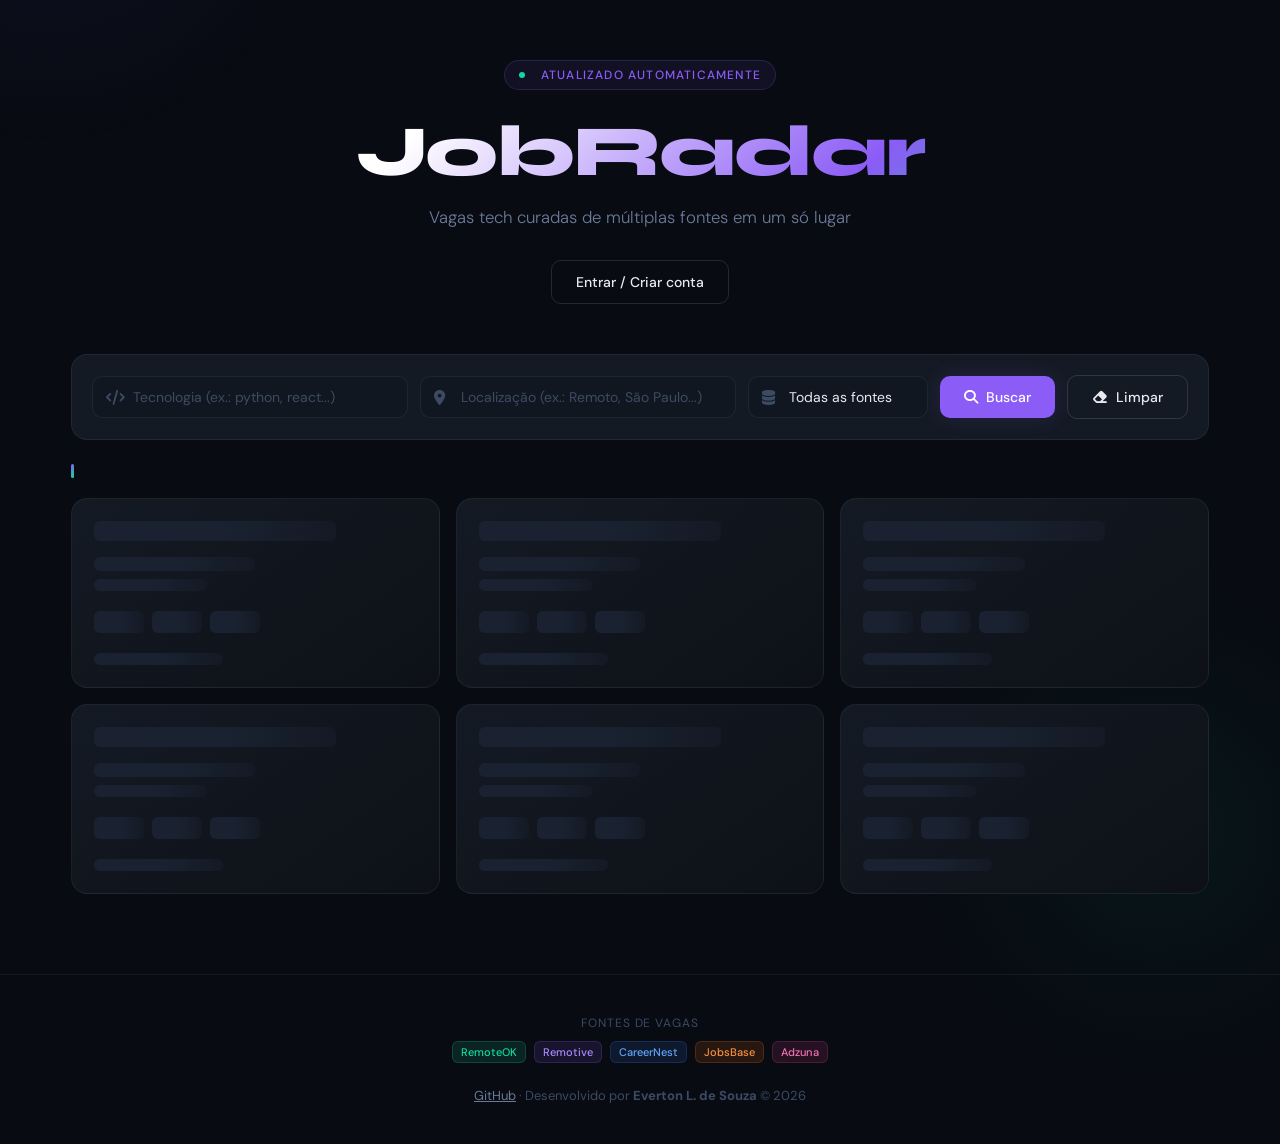
==== commit 5ee34d25: "Merge remote-tracking branch 'origin/main' into dependabot/github_actions/github/codeql-action-4 # C" ====
--- a/docs/index.html
+++ b/docs/index.html
@@ -24,9 +24,6 @@
             <h1>JobRadar</h1>
             <p>Vagas tech curadas de múltiplas fontes em um só lugar</p>
             <div class="header-actions">
-                <a class="btn-outline btn-salary-link" href="salaries.html">
-                    <i class="fas fa-chart-simple" aria-hidden="true"></i> Salários
-                </a>
                 <div id="auth-section">
                     <button id="btn-login" class="btn-outline" type="button">
                         <i class="fas fa-right-to-bracket" aria-hidden="true"></i> Entrar / Criar conta
--- a/docs/style.css
+++ b/docs/style.css
@@ -856,82 +856,3 @@
     .detail-actions > * { justify-content: center; }
     .detail-topbar-inner { justify-content: center; }
 }
-
-/* ===== v4: comparador de salários ===== */
-.salary-badge {
-    display: inline-flex; align-items: center; gap: 5px;
-    padding: 4px 10px; border-radius: 999px;
-    background: rgba(16, 217, 160, 0.08);
-    border: 1px solid rgba(16, 217, 160, 0.22);
-    color: var(--green); font-size: 12px; font-weight: 500;
-    white-space: nowrap;
-}
-.salary-badge i { font-size: 11px; }
-
-.btn-salary-link { text-decoration: none; display: inline-flex; align-items: center; gap: 8px; }
-
-.salary-hero { margin: 36px 0 28px; position: relative; z-index: 1; }
-.salary-hero h1 {
-    font-family: 'Syne', sans-serif; font-size: clamp(1.6rem, 4vw, 2.4rem);
-    font-weight: 800; line-height: 1.15; margin: 10px 0 12px;
-    background: var(--gradient-hero);
-    -webkit-background-clip: text; background-clip: text;
-    -webkit-text-fill-color: transparent;
-}
-.salary-subtitle { color: var(--text-muted); font-size: 15px; line-height: 1.6; max-width: 68ch; }
-.salary-subtitle strong { color: var(--text); font-weight: 600; }
-
-.salary-controls {
-    display: flex; align-items: center; gap: 12px; flex-wrap: wrap;
-    margin: 24px 0; position: relative; z-index: 1;
-}
-.salary-controls label { font-size: 13px; color: var(--text-muted); }
-.salary-controls select {
-    background: var(--bg-3); border: 1px solid var(--border); color: var(--text);
-    padding: 10px 14px; border-radius: 10px; font: inherit; font-size: 14px; min-width: 240px;
-}
-.salary-controls select:disabled { opacity: .65; cursor: not-allowed; }
-.salary-coverage { color: var(--text-dim); font-size: 13px; margin-left: auto; }
-
-.salary-list {
-    list-style: none; display: flex; flex-direction: column; gap: 18px;
-    position: relative; z-index: 1;
-}
-.salary-row {
-    background: var(--surface); border: 1px solid var(--border);
-    border-radius: 14px; padding: 16px 18px;
-    display: flex; flex-direction: column; gap: 10px;
-}
-.salary-row-head { display: flex; align-items: baseline; justify-content: space-between; gap: 12px; }
-.salary-tech {
-    font-family: 'Syne', sans-serif; font-weight: 700; font-size: 1rem;
-    color: var(--text); text-transform: lowercase;
-}
-.salary-median { color: var(--green); font-weight: 600; font-size: 1rem; font-variant-numeric: tabular-nums; }
-.salary-track {
-    position: relative; height: 10px; border-radius: 999px;
-    background: rgba(255, 255, 255, 0.04);
-}
-.salary-spread {
-    position: absolute; top: 0; height: 100%; border-radius: 999px;
-    background: linear-gradient(90deg, rgba(139, 92, 246, .55), rgba(139, 92, 246, .25));
-}
-.salary-marker {
-    position: absolute; top: 50%; width: 3px; height: 18px;
-    background: var(--green); border-radius: 2px;
-    transform: translate(-50%, -50%);
-    box-shadow: 0 0 10px rgba(16, 217, 160, .6);
-}
-.salary-row-foot { color: var(--text-dim); font-size: 12px; font-variant-numeric: tabular-nums; }
-.salary-disclaimer {
-    color: var(--text-dim); font-size: 12px; line-height: 1.6;
-    margin: 26px 0 20px; padding: 14px 16px;
-    border-left: 2px solid var(--border-hover); background: rgba(255,255,255,.015);
-    border-radius: 0 10px 10px 0; max-width: 80ch;
-}
-
-@media (max-width: 640px) {
-    .salary-coverage { margin-left: 0; width: 100%; }
-    .salary-controls select { width: 100%; min-width: 0; }
-    .salary-row-head { flex-direction: column; gap: 4px; }
-}
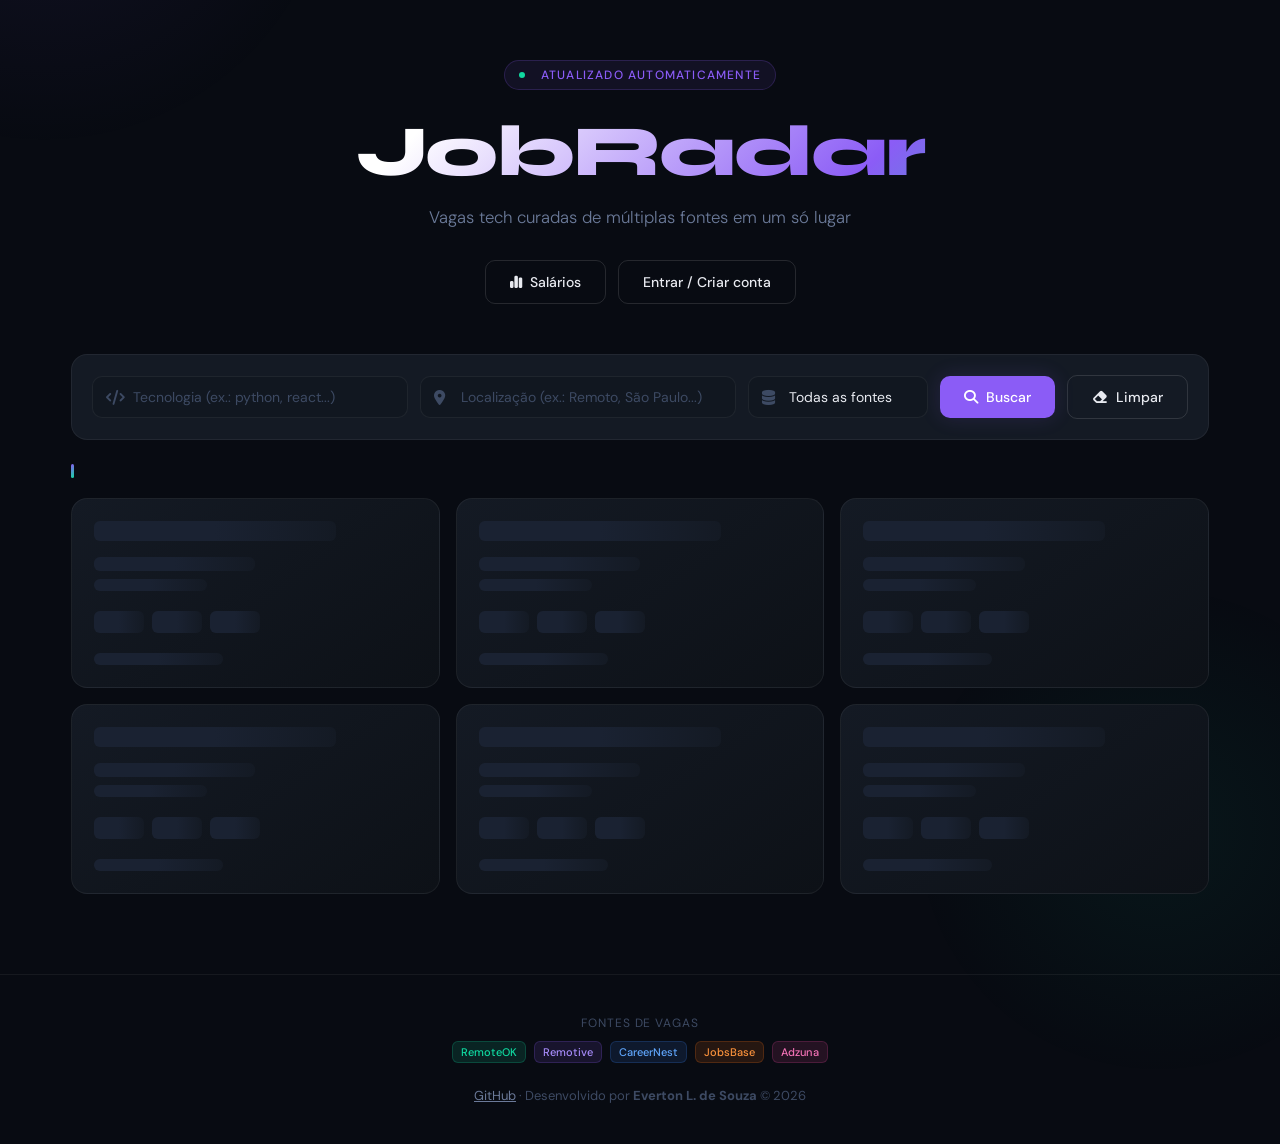
==== commit 277570ff: "feat: comparador de salários por tecnologia (#21) * feat(salaries): comparador salarial por tecnolog" ====
--- a/docs/index.html
+++ b/docs/index.html
@@ -24,6 +24,9 @@
             <h1>JobRadar</h1>
             <p>Vagas tech curadas de múltiplas fontes em um só lugar</p>
             <div class="header-actions">
+                <a class="btn-outline btn-salary-link" href="salaries.html">
+                    <i class="fas fa-chart-simple" aria-hidden="true"></i> Salários
+                </a>
                 <div id="auth-section">
                     <button id="btn-login" class="btn-outline" type="button">
                         <i class="fas fa-right-to-bracket" aria-hidden="true"></i> Entrar / Criar conta
--- a/docs/style.css
+++ b/docs/style.css
@@ -856,3 +856,82 @@
     .detail-actions > * { justify-content: center; }
     .detail-topbar-inner { justify-content: center; }
 }
+
+/* ===== v4: comparador de salários ===== */
+.salary-badge {
+    display: inline-flex; align-items: center; gap: 5px;
+    padding: 4px 10px; border-radius: 999px;
+    background: rgba(16, 217, 160, 0.08);
+    border: 1px solid rgba(16, 217, 160, 0.22);
+    color: var(--green); font-size: 12px; font-weight: 500;
+    white-space: nowrap;
+}
+.salary-badge i { font-size: 11px; }
+
+.btn-salary-link { text-decoration: none; display: inline-flex; align-items: center; gap: 8px; }
+
+.salary-hero { margin: 36px 0 28px; position: relative; z-index: 1; }
+.salary-hero h1 {
+    font-family: 'Syne', sans-serif; font-size: clamp(1.6rem, 4vw, 2.4rem);
+    font-weight: 800; line-height: 1.15; margin: 10px 0 12px;
+    background: var(--gradient-hero);
+    -webkit-background-clip: text; background-clip: text;
+    -webkit-text-fill-color: transparent;
+}
+.salary-subtitle { color: var(--text-muted); font-size: 15px; line-height: 1.6; max-width: 68ch; }
+.salary-subtitle strong { color: var(--text); font-weight: 600; }
+
+.salary-controls {
+    display: flex; align-items: center; gap: 12px; flex-wrap: wrap;
+    margin: 24px 0; position: relative; z-index: 1;
+}
+.salary-controls label { font-size: 13px; color: var(--text-muted); }
+.salary-controls select {
+    background: var(--bg-3); border: 1px solid var(--border); color: var(--text);
+    padding: 10px 14px; border-radius: 10px; font: inherit; font-size: 14px; min-width: 240px;
+}
+.salary-controls select:disabled { opacity: .65; cursor: not-allowed; }
+.salary-coverage { color: var(--text-dim); font-size: 13px; margin-left: auto; }
+
+.salary-list {
+    list-style: none; display: flex; flex-direction: column; gap: 18px;
+    position: relative; z-index: 1;
+}
+.salary-row {
+    background: var(--surface); border: 1px solid var(--border);
+    border-radius: 14px; padding: 16px 18px;
+    display: flex; flex-direction: column; gap: 10px;
+}
+.salary-row-head { display: flex; align-items: baseline; justify-content: space-between; gap: 12px; }
+.salary-tech {
+    font-family: 'Syne', sans-serif; font-weight: 700; font-size: 1rem;
+    color: var(--text); text-transform: lowercase;
+}
+.salary-median { color: var(--green); font-weight: 600; font-size: 1rem; font-variant-numeric: tabular-nums; }
+.salary-track {
+    position: relative; height: 10px; border-radius: 999px;
+    background: rgba(255, 255, 255, 0.04);
+}
+.salary-spread {
+    position: absolute; top: 0; height: 100%; border-radius: 999px;
+    background: linear-gradient(90deg, rgba(139, 92, 246, .55), rgba(139, 92, 246, .25));
+}
+.salary-marker {
+    position: absolute; top: 50%; width: 3px; height: 18px;
+    background: var(--green); border-radius: 2px;
+    transform: translate(-50%, -50%);
+    box-shadow: 0 0 10px rgba(16, 217, 160, .6);
+}
+.salary-row-foot { color: var(--text-dim); font-size: 12px; font-variant-numeric: tabular-nums; }
+.salary-disclaimer {
+    color: var(--text-dim); font-size: 12px; line-height: 1.6;
+    margin: 26px 0 20px; padding: 14px 16px;
+    border-left: 2px solid var(--border-hover); background: rgba(255,255,255,.015);
+    border-radius: 0 10px 10px 0; max-width: 80ch;
+}
+
+@media (max-width: 640px) {
+    .salary-coverage { margin-left: 0; width: 100%; }
+    .salary-controls select { width: 100%; min-width: 0; }
+    .salary-row-head { flex-direction: column; gap: 4px; }
+}
